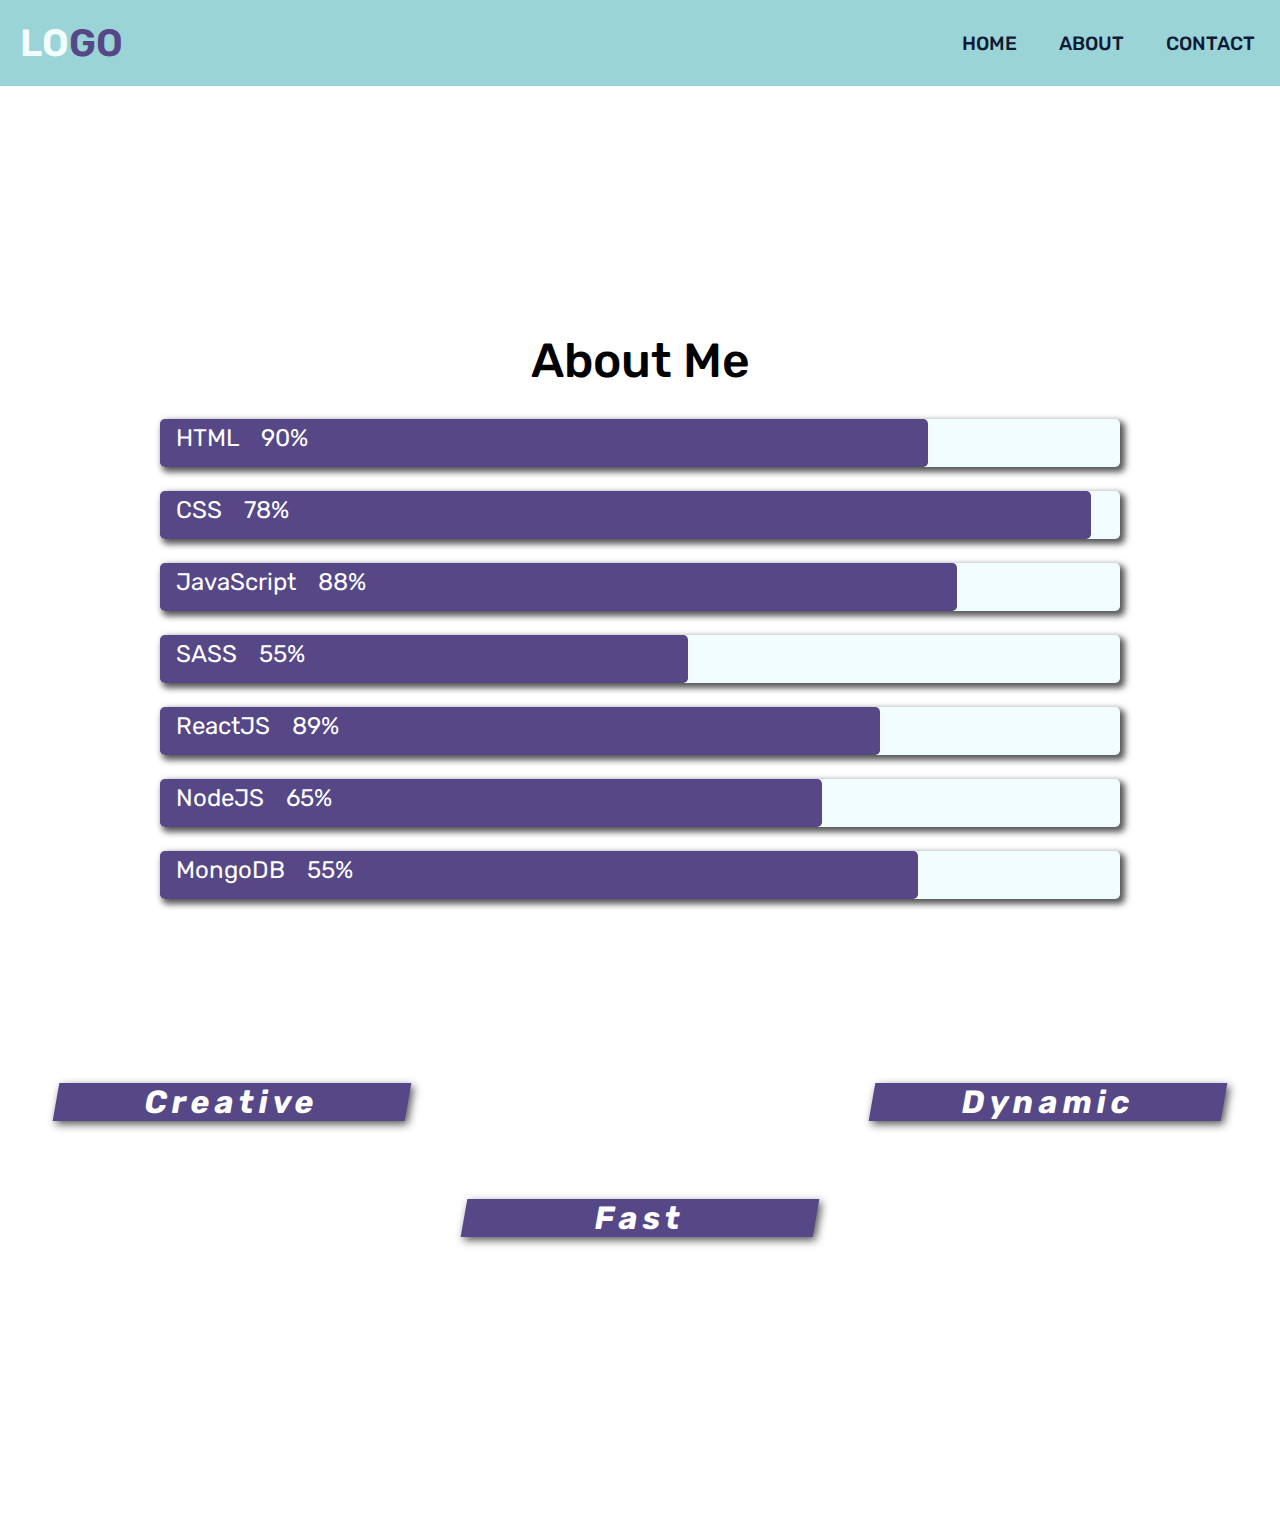
==== about.html @ fc35c3d7 "first" ====
<!DOCTYPE html>
<html lang="en">
<head>
    <meta charset="UTF-8">
    <meta name="viewport" content="width=device-width, initial-scale=1.0">
    <title>Portfolio Website</title>
    <link rel="stylesheet" href="https://cdnjs.cloudflare.com/ajax/libs/font-awesome/6.4.2/css/all.min.css" integrity="sha512-z3gLpd7yknf1YoNbCzqRKc4qyor8gaKU1qmn+CShxbuBusANI9QpRohGBreCFkKxLhei6S9CQXFEbbKuqLg0DA==" crossorigin="anonymous" referrerpolicy="no-referrer" />

    <link rel="stylesheet" href="styles.css">
    <script src="index.js"></script>
</head>
<body>

    <nav>
        <a class="logo" href="#">
            <span>LO</span>GO
        </a>

        <ul class="navbar">
            <li><a   href="#">HOME</a></li>
            <li><a href="about.html">ABOUT</a></li>
            <li><a href="#">CONTACT</a></li>
        </ul>
    </nav>

    <section class="section-2" id="section-2">
        <h1 class="section-heading section-2-heading">About Me</h1>
        <div class="progress-bars-wrapper">
          <div class="progress-bar">
            <p class="progress-text">
              HTML
              <span></span>90%
            </p>
            <div class="progress-percent1"></div>
          </div>
          <div class="progress-bar">
            <p class="progress-text">
              CSS
              <span></span> 78%
            </p>
            <div class="progress-percent2"></div>
          </div>
          <div class="progress-bar">
            <p class="progress-text">
              JavaScript
              <span></span> 88%
            </p>
            <div class="progress-percent3"></div>
          </div>
          <div class="progress-bar">
            <p class="progress-text">
              SASS
              <span></span> 55%
            </p>
            <div class="progress-percent4"></div>
          </div>
          <div class="progress-bar">
            <p class="progress-text">
              ReactJS
              <span></span> 89%
            </p>
            <div class="progress-percent5"></div>
          </div>
          <div class="progress-bar">
            <p class="progress-text">
              NodeJS
              <span></span> 65%
            </p>
            <div class="progress-percent6"></div>
          </div>
          <div class="progress-bar">
            <p class="progress-text">
              MongoDB
              <span></span> 55%
            </p>
            <div class="progress-percent7"></div>
          </div>
        </div>
        
            <div class="services">
                <div class="service">
                  <i class="far fa-lightbulb"></i>
                  <h2 class="service-heading">Creative</h2>
                </div>
                
                
                <div class="service">
                  <i class="fas fa-tachometer-alt"></i>
                  <h2 class="service-heading">Fast</h2>
                </div>
                
                <div class="service">
                  <i class="fas fa-rocket"></i>
                  <h2 class="service-heading">Dynamic</h2>
                </div>
              </div>
        
      </section>
    

    
</body>
</html>
---- styles.css ----
@import url('https://fonts.googleapis.com/css2?family=Lora&family=Rubik:ital,wght@0,300;0,400;0,500;0,700;0,800;0,900;1,600&display=swap');

*{
    margin: 0;
    padding: 0;
    box-sizing: border-box;
    font-family: 'Rubik', sans-serif;
    list-style: none;
    text-decoration: none;
}

:root{
    --base-color:#F2FDFF;
    --text-color:hsl(225, 54%, 14%);

    --main-color:#9AD4D6;
    --high-color:#564787;

    --b-font:44px;
    --p-font:1.2rem;

}

body{
    background-color: #f0fdff;
}

nav{
    background-color: var(--main-color);
    display: flex;
    align-items: center;
    justify-content: space-between;
    padding: 20px;
}

.logo{
    color: var(--high-color);
    font-size: 38px;
    font-weight: 600;
}
.logo span{
    color: var(--base-color);
}
.logo span:hover{
    color: var(--text-color);
}

.navbar{
    display: flex;
    gap: 2rem;
}

.navbar a{
    font-size: var(--p-font);
    font-weight: 500;
    color: var(--text-color);
    padding: 5px;
    border-radius: 5px;
    position: relative;
}

.navbar a:hover,
.navbar a:focus{
    color: var(--base-color);
}

.navbar a::after{
    content: "";
    height: 3px;
    width: 90%;
    background: var(--high-color);
    position: absolute;
    left: 4px;
    bottom: -25px;
    opacity: 0;
    transition: transform 1s;
}


.navbar a:hover::after{
    opacity: 1;
}

.hero{
    padding: 0 15%;
    display: flex;
    width: 100%;
    height: 70vh;
    align-items: center;
    justify-content: space-between;
    gap:100px;
}

.hero-img{
    
}

.hero-img img{
    border-radius: 50%;
    border: 4px solid var(--main-color);
    height: 400px;
    width: 400px;  
}
.hero-img img:hover{
    filter: drop-shadow(4px 4px 4px grey);
}


.hero-desc span{
    padding: 12px 25px;
    background: linear-gradient(130deg, hsl(254, 31%, 40%) 0%,hsl(255, 2%, 54%) 100%);
    box-shadow: 0px 20px 40px;
    border: 1px solid;
    border-radius: 100px;
    color: var(--base-color);
    font-weight: 700;
    font-size: 15px;
}
.hero-desc h2{
    font-size: var(--b-font);
    margin: 23px 0px;
    color: var(--text-color);
}

.hero-desc p{
    font-size: var(--p-font);
    font-weight: 400;
    line-height: 30px;
    margin-bottom: 30px;
    color: var(--text-color);
}

.btn{
    display: inline-block;
    padding: 10px 34px;
    background-color: var(--high-color);
    color: var(--base-color);
    border: 2px solid var(--high-color);
    font-size: 16px;
    font-weight: 600;
    border-radius: 8px;
    transition: all 0.3s ease-in-out;
    cursor: pointer;
}

.btn:hover{
    transform:translateY(-3px);
    background-color: var(--base-color);
    color: var(--high-color);
}

footer{
    width: 100%;
    position: absolute;
    bottom: 0;
    padding: 1% 15%;
    display: flex;
    align-items: center;
    background-color: var(--main-color);
}

footer p{
    font-size: 18px;
    color: var(--text-color);
    margin-right: 25px;
}

footer i{
    margin-right: 10px;
    color: var(--high-color);
    transition: all 0.3s ease-in-out;
}
footer i:hover{
    transform:translateY(-5px);
}



/* about section */

/* Section 2 */
.section-2 {
    width: 100%;
    height: 100%;
    padding: 15rem 0 10rem 0;
    background-color: #fff;
    display: flex;
    flex-direction: column;
    align-items: center;
  }

  .section-2-heading{
    font-size: 3em;
    font-weight: 500;
    
    border-radius: 12px;
    /* padding: 20px; */
    padding: 6px 50px 6px 50px;
  }
  
  .progress-bars-wrapper {
    margin-bottom: 10rem;
  }
  
  .progress-bar {
    width: 60rem;
    height: 3rem;
    background-color: #F2FDFF;
    margin: 1.5rem 0;
    border-radius: 0.3rem;
    box-shadow: 0.2rem 0.2rem 6px 1px #555;
    position: relative;
  }
  
  .progress-text {
    position: absolute;
    left: 1rem;
    font-size: 1.5rem;
    color: #fff;
  }
  
  .progress-text span {
    margin: 0 0.5rem;
    font-size: 1.8rem;
    font-weight: 700;
  }
  
  .progress-percent1 {
    width: 80%;
    height: 100%;
    background-color: #564787;
    border-radius: 0.3rem;
    transition: width 0.5s 0.5s ease-in-out;
  }

  .progress-percent2 {
    width: 97%;
    height: 100%;
    background-color: #564787;
    border-radius: 0.3rem;
    transition: width 0.5s 0.5s ease-in-out;
  }

  .progress-percent3 {
    width: 83%;
    height: 100%;
    background-color: #564787;
    border-radius: 0.3rem;
    transition: width 0.5s 0.5s ease-in-out;
  }
  .progress-percent4 {
    width: 55%;
    height: 100%;
    background-color: #564787;
    border-radius: 0.3rem;
    transition: width 0.5s 0.5s ease-in-out;
  }
  .progress-percent5 {
    width: 75%;
    height: 100%;
    background-color: #564787;
    border-radius: 0.3rem;
    transition: width 0.5s 0.5s ease-in-out;
  }
  .progress-percent6 {
    width: 69%;
    height: 100%;
    background-color: #564787;
    border-radius: 0.3rem;
    transition: width 0.5s 0.5s ease-in-out;
  }
  .progress-percent7 {
    width: 79%;
    height: 100%;
    background-color: #564787;
    border-radius: 0.3rem;
    transition: width 0.5s 0.5s ease-in-out;
  }
  .services {
    width: 100%;
    height: 30vh;
    display: flex;
    justify-content: space-evenly;
    align-items: center;
  }
  
  .service {
    text-align: center;
  }
  
  .service:first-child,
  .service:last-child {
    align-self: flex-start;
  }
  
  .service i {
    font-size: 7rem;
    color: #9AD4D6;
    margin-bottom: 2rem;
    text-shadow: 0.1rem 0.1rem 0.5rem #555;
  }
  
  .service h2 {
    font-size: 2rem;
    color: #fff;
    background-color: #564787;
    width: 22rem;
    letter-spacing: 0.3rem;
    transform: skew(-10deg);
    box-shadow: 0.2rem 0.2rem 0.5rem #555;
  }
  /* End of Section 2 */
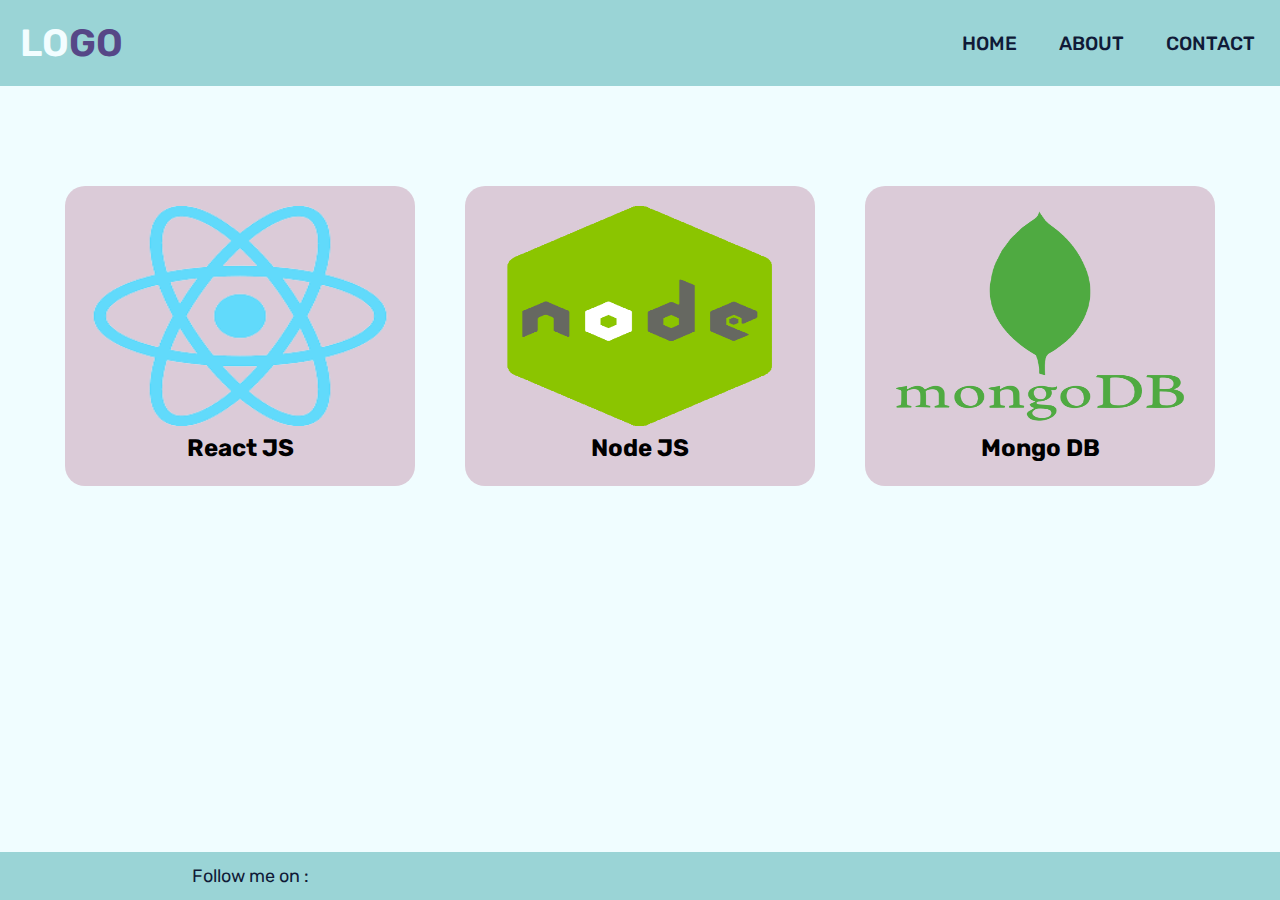
==== commit db02455d: "design 1  complete" ====
--- a/about.html
+++ b/about.html
@@ -17,14 +17,13 @@
         </a>
 
         <ul class="navbar">
-            <li><a   href="#">HOME</a></li>
+            <li><a   href="index.html">HOME</a></li>
             <li><a href="about.html">ABOUT</a></li>
-            <li><a href="#">CONTACT</a></li>
+            <li><a href="contact.html">CONTACT</a></li>
         </ul>
     </nav>
 
-    <section class="section-2" id="section-2">
-        <h1 class="section-heading section-2-heading">About Me</h1>
+    <!-- <section class="section-2" id="section-2">
         <div class="progress-bars-wrapper">
           <div class="progress-bar">
             <p class="progress-text">
@@ -95,9 +94,50 @@
                 </div>
               </div>
         
-      </section>
-    
-
+      </section> -->
+    <section class="about-desc">
+        <div class="card">
+            <div class="card-img">
+                <img src="card-img-1.png">
+            </div>
+            <div class="card-content">
+                <h2>React JS</h2>
+                <p>Lorem ipsum dolor, sit amet consectetur adipisicing elit. Est earum suscipit, voluptatum autem soluta repellendus
+                     similique ducimus accusamus. Ad accusamus facilis autem minus deleniti architecto ex debitis quae saepe aut.</p>
+                 <button class="btn"  href="#">Read More</button>   
+            </div>
+        </div>
+        <div class="card">
+            <div class="card-img">
+                <img src="card-img-2.png">
+            </div>
+            <div class="card-content">
+                <h2>Node JS</h2>
+                <p>Lorem ipsum dolor, sit amet consectetur adipisicing elit. Est earum suscipit, voluptatum autem soluta repellendus
+                     similique ducimus accusamus. Ad accusamus facilis autem minus deleniti architecto ex debitis quae saepe aut.</p>
+                     <button class="btn"  href="#">Read More</button>   
+            </div>
+        </div>
+        <div class="card">
+            <div class="card-img">
+                <img src="card-img-3.png">
+            </div>
+            <div class="card-content">
+                <h2>Mongo DB</h2>
+                <p>Lorem ipsum dolor, sit amet consectetur adipisicing elit. Est earum suscipit, voluptatum autem soluta repellendus
+                     similique ducimus accusamus. Ad accusamus facilis autem minus deleniti architecto ex debitis quae saepe aut.</p>
+                     <button class="btn"  href="#">Read More</button>   
+            </div>
+        </div>
+    </section>
+    <footer>
+        <p>Follow me on : </p>
+        <div class="social">
+            <a href="#"><i class="fa-brands fa-facebook fa-xl"></i></a>
+            <a href="#"><i class="fa-brands fa-x-twitter fa-xl"></i></a>
+            <a href="#"><i class="fa-brands fa-linkedin fa-xl"></i></a>
+        </div>
+    </footer>
     
 </body>
 </html>--- a/styles.css
+++ b/styles.css
@@ -15,6 +15,7 @@
 
     --main-color:#9AD4D6;
     --high-color:#564787;
+    --high2-color:#DBCBD8;
 
     --b-font:44px;
     --p-font:1.2rem;
@@ -37,9 +38,12 @@
     color: var(--high-color);
     font-size: 38px;
     font-weight: 600;
+
 }
 .logo span{
     color: var(--base-color);
+    transition: all 0.6s ease-in-out;
+
 }
 .logo span:hover{
     color: var(--text-color);
@@ -73,7 +77,7 @@
     left: 4px;
     bottom: -25px;
     opacity: 0;
-    transition: transform 1s;
+    transition: all 0.6s ease-in-out;
 }
 
 
@@ -89,6 +93,12 @@
     align-items: center;
     justify-content: space-between;
     gap:100px;
+    height: 77vh;
+    width: 90%;
+    padding: 10% 15%;
+    background-color: var(--high2-color);
+    border-radius: 20px;
+    margin:20px auto;
 }
 
 .hero-img{
@@ -100,9 +110,13 @@
     border: 4px solid var(--main-color);
     height: 400px;
     width: 400px;  
+    transition: all 0.3s ease-in-out;
+
 }
 .hero-img img:hover{
     filter: drop-shadow(4px 4px 4px grey);
+    transform:translateY(-3px);
+
 }
 
 
@@ -131,6 +145,7 @@
 }
 
 .btn{
+    margin-top: 5px;
     display: inline-block;
     padding: 10px 34px;
     background-color: var(--high-color);
@@ -176,137 +191,114 @@
 
 
 
-/* about section */
-
-/* Section 2 */
-.section-2 {
+
+
+.about-desc{
+    position: relative;
+    display: flex;
+    justify-content: center;
+    align-items: center;
+    flex-wrap: wrap;
+    gap: 100px 50px;
+    padding: 100px 50px;
+}
+
+.card{
+    position: relative;
+    display: flex;
+    align-items: flex-start;
+    justify-content: center;
+    flex-wrap: wrap;
+    width: 350px;
+    height: 300px;
+    background-color: var(--high2-color);
+    border-radius: 20px;
+    transition: all 0.3s ease-in-out;
+}
+.card:hover{
+    height: 410px;
+}
+
+.card-img{
+ position: relative;  
+ overflow: hidden; 
+ width: 300px;
+ height: 220px;
+ background: transparent;
+ top: 20px;
+ border-radius: 12px;
+ transition: all 0.4s ease-in-out;
+}
+
+.card:hover .card-img{
+    top:-60px;
+    scale: 0.75;
+    box-shadow: 0 15px 45px rgba(0 0 0 0.2);
+}
+
+.card-img img{
+    top: 0;
+    left: 0;
+    height: 100%;
     width: 100%;
-    height: 100%;
-    padding: 15rem 0 10rem 0;
-    background-color: #fff;
-    display: flex;
+    object-fit: fill;
+}
+
+.card-content{
+    position: relative;
+    width: 100%;
+    padding: 3px 30px;
+    height: 30px;
+    overflow: hidden;
+    text-align: center;
+    transition: all 0.5s ease-in-out;
+}
+
+
+
+.card:hover .card-content{
+    top: -40px;
+    height: 220px;
+}
+
+
+.contact{
+    position: relative;
+    display: flex;
+    gap: 100px;
+    margin:20px auto;
+    align-items: center;
+    height: 77vh;
+    width: 90%;
+    padding: 10% 15%;
+    background-color: var(--high2-color);
+    border-radius: 20px;
+}
+
+.contact-img{
+    transition: all 0.7s ease-in-out;
+}
+
+.contact-img:hover{
+    scale: 1.1;
+}
+
+.contact-desc{
+    display: flex;
+    flex-grow: 1;
     flex-direction: column;
-    align-items: center;
-  }
-
-  .section-2-heading{
-    font-size: 3em;
-    font-weight: 500;
-    
-    border-radius: 12px;
-    /* padding: 20px; */
-    padding: 6px 50px 6px 50px;
-  }
-  
-  .progress-bars-wrapper {
-    margin-bottom: 10rem;
-  }
-  
-  .progress-bar {
-    width: 60rem;
-    height: 3rem;
-    background-color: #F2FDFF;
-    margin: 1.5rem 0;
-    border-radius: 0.3rem;
-    box-shadow: 0.2rem 0.2rem 6px 1px #555;
-    position: relative;
-  }
-  
-  .progress-text {
-    position: absolute;
-    left: 1rem;
-    font-size: 1.5rem;
-    color: #fff;
-  }
-  
-  .progress-text span {
-    margin: 0 0.5rem;
-    font-size: 1.8rem;
-    font-weight: 700;
-  }
-  
-  .progress-percent1 {
-    width: 80%;
-    height: 100%;
-    background-color: #564787;
-    border-radius: 0.3rem;
-    transition: width 0.5s 0.5s ease-in-out;
-  }
-
-  .progress-percent2 {
-    width: 97%;
-    height: 100%;
-    background-color: #564787;
-    border-radius: 0.3rem;
-    transition: width 0.5s 0.5s ease-in-out;
-  }
-
-  .progress-percent3 {
-    width: 83%;
-    height: 100%;
-    background-color: #564787;
-    border-radius: 0.3rem;
-    transition: width 0.5s 0.5s ease-in-out;
-  }
-  .progress-percent4 {
-    width: 55%;
-    height: 100%;
-    background-color: #564787;
-    border-radius: 0.3rem;
-    transition: width 0.5s 0.5s ease-in-out;
-  }
-  .progress-percent5 {
-    width: 75%;
-    height: 100%;
-    background-color: #564787;
-    border-radius: 0.3rem;
-    transition: width 0.5s 0.5s ease-in-out;
-  }
-  .progress-percent6 {
-    width: 69%;
-    height: 100%;
-    background-color: #564787;
-    border-radius: 0.3rem;
-    transition: width 0.5s 0.5s ease-in-out;
-  }
-  .progress-percent7 {
-    width: 79%;
-    height: 100%;
-    background-color: #564787;
-    border-radius: 0.3rem;
-    transition: width 0.5s 0.5s ease-in-out;
-  }
-  .services {
-    width: 100%;
-    height: 30vh;
-    display: flex;
-    justify-content: space-evenly;
-    align-items: center;
-  }
-  
-  .service {
+    gap: 20px;
+    margin-left: 100px;    
     text-align: center;
-  }
-  
-  .service:first-child,
-  .service:last-child {
-    align-self: flex-start;
-  }
-  
-  .service i {
-    font-size: 7rem;
-    color: #9AD4D6;
-    margin-bottom: 2rem;
-    text-shadow: 0.1rem 0.1rem 0.5rem #555;
-  }
-  
-  .service h2 {
-    font-size: 2rem;
-    color: #fff;
-    background-color: #564787;
-    width: 22rem;
-    letter-spacing: 0.3rem;
-    transform: skew(-10deg);
-    box-shadow: 0.2rem 0.2rem 0.5rem #555;
-  }
-  /* End of Section 2 */+}
+
+.contact-desc button{
+    width: 50%;
+}
+
+.contact-desc input,textarea{
+    padding: 10px 10px;
+    border-radius: 10px  ;
+    border: 3px solid var(--text-color);
+    font-size: 20px;
+}
